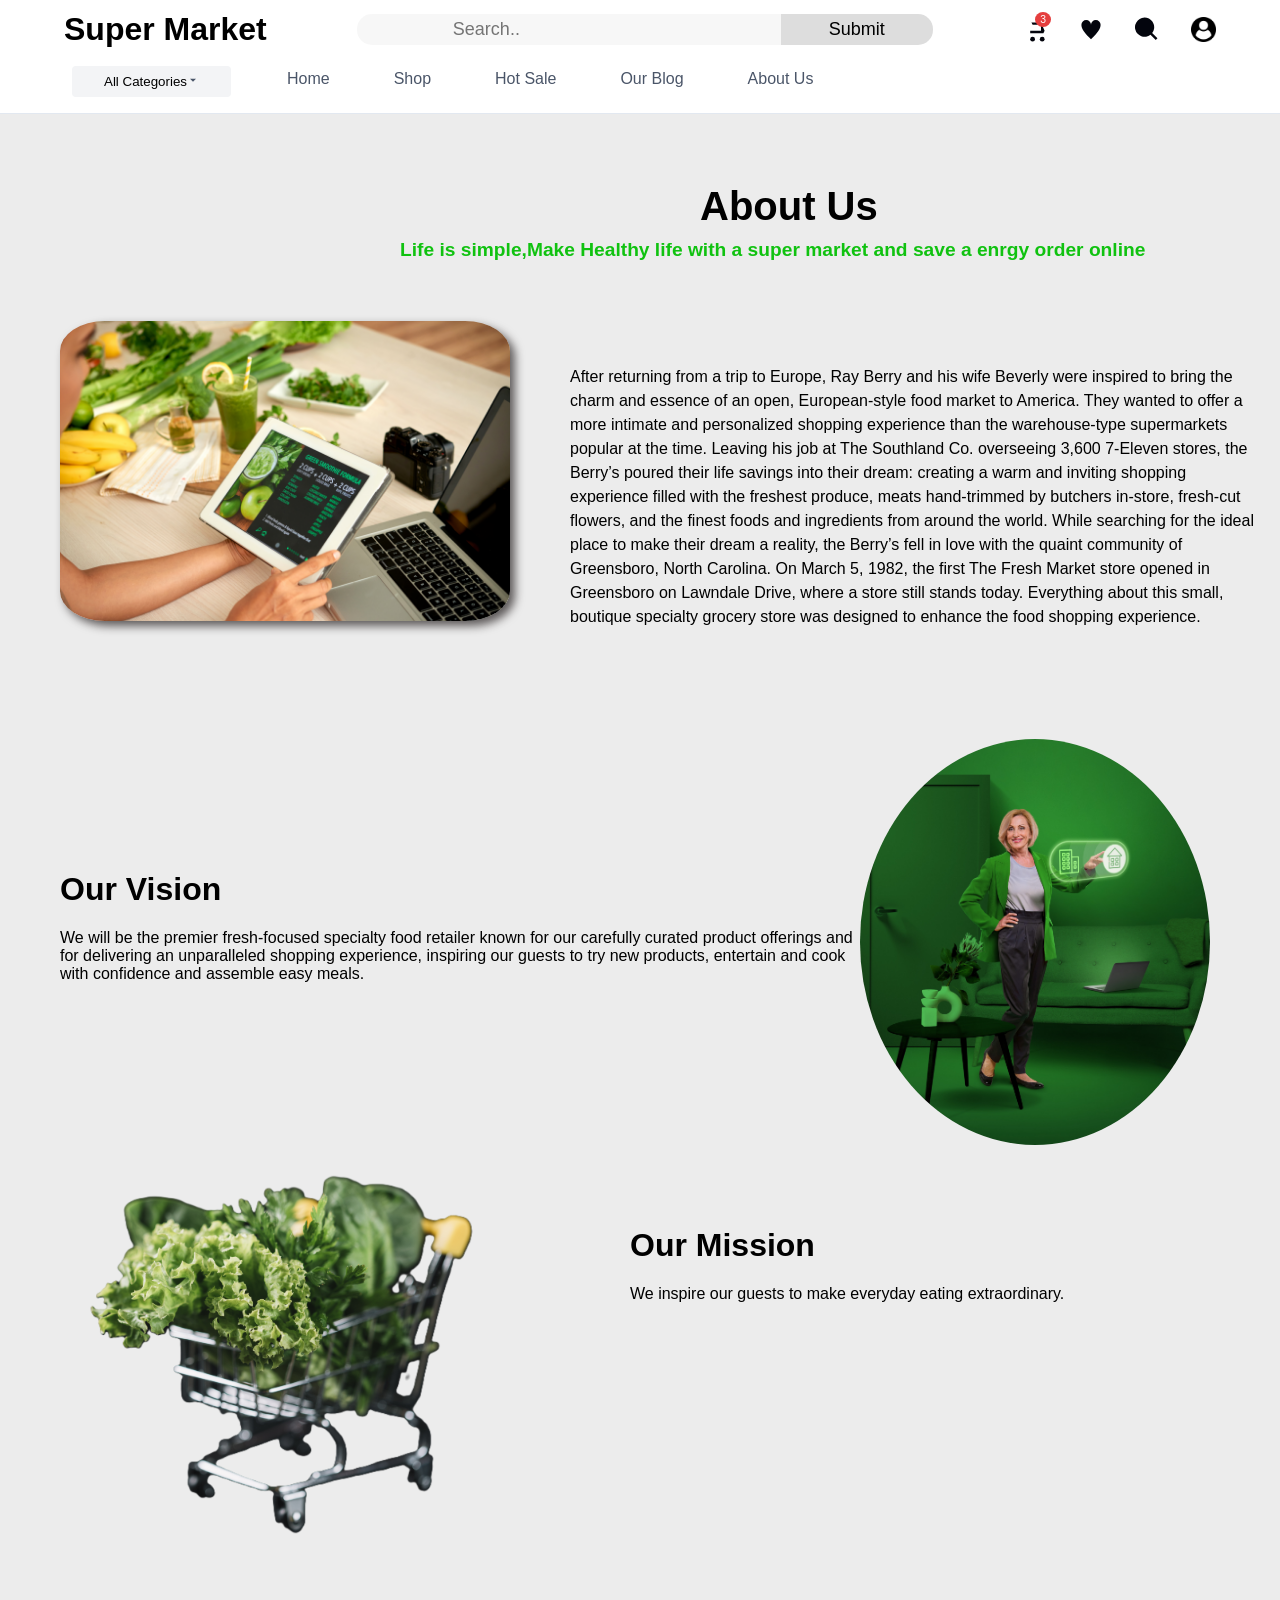
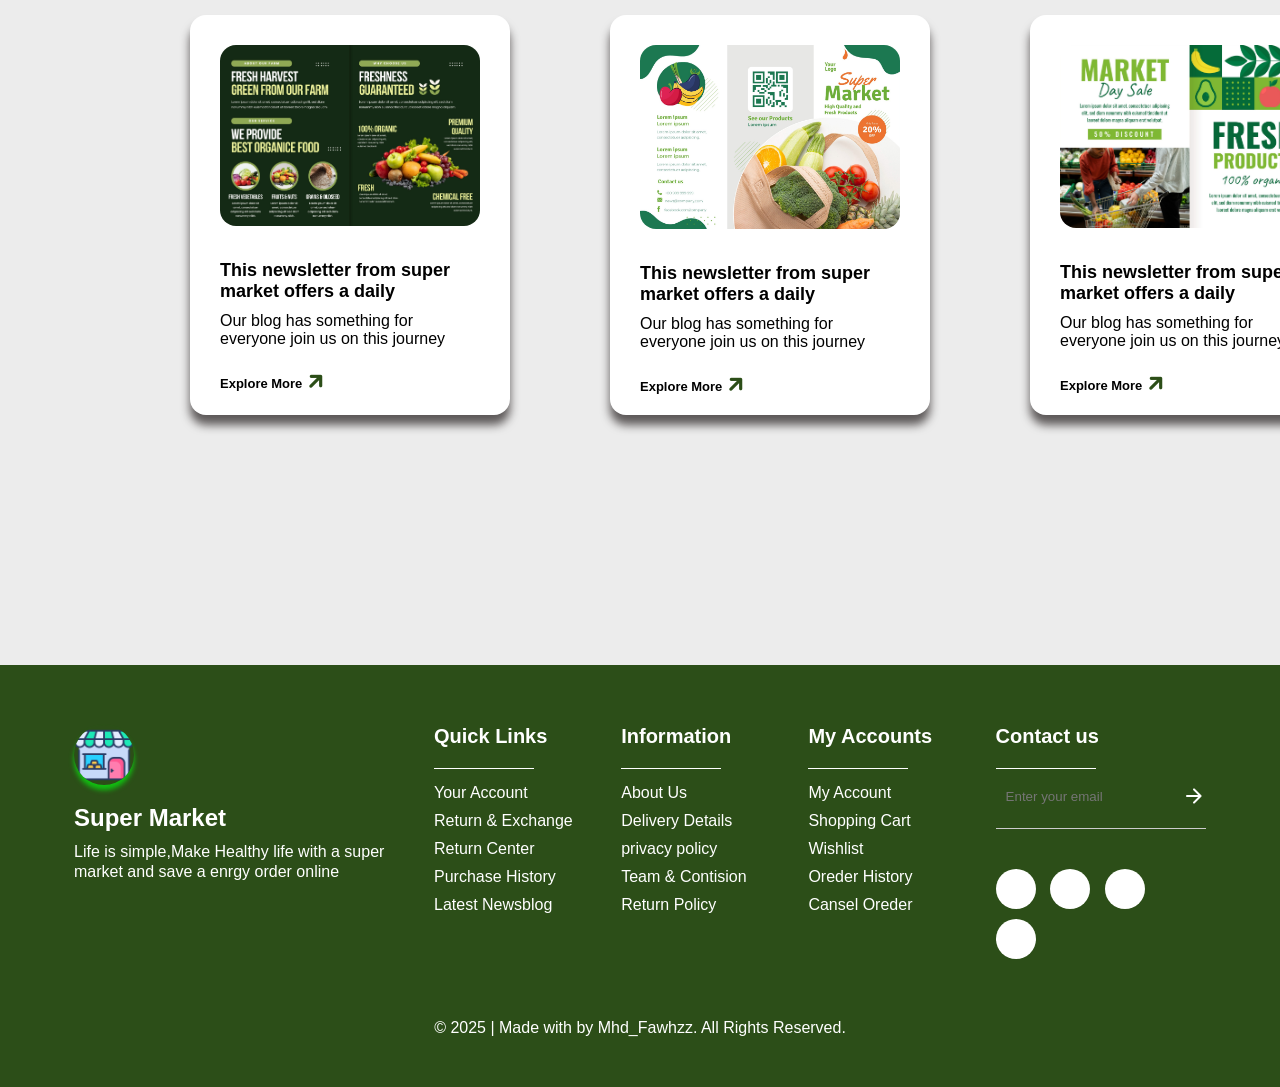
==== aboutus.html @ 15c388a7 "Update aboutus.html" ====
<!DOCTYPE html>
<html lang="en">
<head>
    <meta charset="UTF-8">
    <meta name="viewport" content="width=device-width, initial-scale=1.0">
    <link rel="stylesheet" href="aboutus.css">
     <link rel="stylesheet" href="https://fonts.googleapis.com/css2?family=Material+Symbols+Rounded:opsz,wght,FILL,GRAD@24,400,0,0&icon_names=arrow_forward" />
    <link rel="stylesheet" href="https://cdn.jsdelivr.net/npm/swiper@11/swiper-bundle.min.css"/>
    <title>Aboutus</title>
</head>
<body>
    <div class="topnav">
    <h1>Super Market</h1>
    <div class="search-container">
      <input type="text" placeholder="Search.." name="search">
      <button type="submit">Submit</button>
    </div>
    <div class="nav-right">
      <button title="Cart" >
        <svg viewBox="0 0 20 20"><path d="M6 2l1 2h8l3 7-1 2H6v-2h9L15 6H8L6 2z"/><circle cx="8" cy="18" r="2"/><circle cx="16" cy="18" r="2"/></svg>
        <span class="badge">3</span>
      </button>
      <button title="Wishlist">
        <svg viewBox="0 0 20 20"><path d="M10 18l-1.45-1.32C4.4 12.36 2 9.28 2 6a4 4 0 018 0 4 4 0 018 0c0 3.28-2.4 6.36-6.55 10.68L10 18z"/></svg>
      </button>
      <button onclick="toggleSearch()" title="Search">
        <svg viewBox="0 0 20 20"><path d="M12.9 14.32a8 8 0 111.414-1.414l4.387 4.386-1.414 1.415-4.387-4.387z"/></svg>
      </button>
      <button onclick="">
        <img src="assets/user_9131521.png" alt="login" style="width: 25px;">
      </button>
    </div>  
  </div>
  <div class="navsec">
    <div class="nav-left">
      <div class="dropdown">
        <button id="cat-btn" onclick="myFunction()">
          All Categories
          <svg viewBox="0 0 20 20"><path d="M5 8l5 5 5-5H5z"/></svg>
        </button>
        <div class="dropdown-menu" id="cat-menu">
          <a href="#">Electronics</a>
          <a href="#">Fashion</a>
          <a href="#">Home & Garden</a>
          <a href="#">Sports</a>
        </div>
      </div> 
      <div class="nav-links" id="main-nav">
        <a href="index.html">Home</a>
        <a href="allproducts.html">Shop</a>
        <a href="#">Hot Sale</a>
        <a href="aboutus.html">Our Blog</a>
        <a button onclick="mFunction()">About Us</a>
      </div>
    </div>
  </div>
  <div class="contanior">
   
    <div class="content">
       <h2>About Us</h2>
      <p>Life is simple,Make Healthy life with a super market and save a enrgy order online </p>
    <img src="assets/reading-recipe.jpg" alt="market" ><br>
    
    <div class="cont">
    <a>After returning from a trip to Europe, Ray Berry and his wife Beverly were inspired to bring the charm and essence of an open, European-style food market to America.  They wanted to offer a more intimate and personalized shopping experience than the warehouse-type supermarkets popular at the time.

Leaving his job at The Southland Co. overseeing 3,600 7-Eleven stores, the Berry’s poured their life savings into their dream: creating a warm and inviting shopping experience filled with the freshest produce, meats hand-trimmed by butchers in-store, fresh-cut flowers, and the finest foods and ingredients from around the world.


While searching for the ideal place to make their dream a reality, the Berry’s fell in love with the quaint community of Greensboro, North Carolina.  On March 5, 1982, the first The Fresh Market store opened in Greensboro on Lawndale Drive, where a store still stands today. Everything about this small, boutique specialty grocery store was designed to enhance the food shopping experience.

</a></div>
    </div>
    <div class="mission">
      <div class="cont">
      <h1>Our Vision</h1>
      
We will be the premier fresh-focused specialty food retailer known for our carefully curated product offerings and for delivering an unparalleled shopping experience, inspiring our guests to try new products, entertain and cook with confidence and assemble easy meals.
      </div>
      <img src="assets/aboutus1.jpg" >

    </div>
    <div class="vision">
      <img src="assets/aboutus2.png" >
      
      <div class="cont">
        
        <h1>Our Mission</h1>
We inspire our guests to make everyday eating extraordinary.
      </div>
      
    </div>
</div>
  
  <section class="newsletters">
 

  <div class="newsletter">
    <div class="news">
    <img src="assets/news1.jpg" alt="">
    <h3>This newsletter from super market offers a daily  </h3>
    <p>Our blog has something for everyone join us on this journey</p>
    <div class="explore">
    <p>Explore More<button class="material-symbols-rounded">
              arrow_forward
            </button></p>
  </div></div>
  <div class="news">
    <img src="assets/news2.jpg" alt="">
    <h3>This newsletter from super market offers a daily  </h3>
    <p>Our blog has something for everyone join us on this journey</p>
    <div class="explore">
    <p>Explore More<button class="material-symbols-rounded">
              arrow_forward
            </button></p>
  </div></div>
  <div class="news">
    <img src="assets/news3.jpg" alt="">
    <h3>This newsletter from super market offers a daily  </h3>
    <p>Our blog has something for everyone join us on this journey</p>
    <div class="explore">
    <p>Explore More<button class="material-symbols-rounded">
              arrow_forward
            </button></p>
      </div>
    </div>
</div>
</section></div>
<footer>
        <div class="container">
            <div class="col-1">
                <img src="assets/market.png" alt="">
                <h2>Super Market</h2>
                <p>Life is simple,Make Healthy life with a super market and save a enrgy order online
                </p>
            </div>
            <div class="col-2">
                <h3>Quick Links</h3>
                <ul>
                    <li><a href="#">Your Account</a></li>
                    <li><a href="#">Return & Exchange</a></li>
                    <li><a href="#">Return Center</a></li>
                    <li><a href="#">Purchase History</a></li>
                    <li><a href="#">Latest Newsblog</a></li>
                </ul>
            </div>
            <div class="col-3">
                <h3>Information</h3>
                <ul>
                    <li><a href="#">About Us</a></li>
                    <li><a href="#">Delivery Details</a></li>
                    <li><a href="#">privacy policy</a></li>
                    <li><a href="#">Team & Contision</a></li>
                    <li><a href="#">Return Policy</a></li>
                  
                </ul>
            </div>
            <div class="col-3">
                <h3>My Accounts</h3>
                <ul>
                    <li><a href="#">My Account</a></li>
                    <li><a href="#">Shopping Cart</a></li>
                    <li><a href="#">Wishlist</a></li>
                    <li><a href="#">Oreder History</a></li>
                    <li><a href="#">Cansel Oreder</a></li>
                  
                </ul>
            </div>
            <div class="col-4">
                <h3>Contact us</h3>
                <form>
                    <i class="far fa-envelope"></i>
                    <input type="email" placeholder="Enter your email" required>
                    <button class="material-symbols-rounded">
              arrow_forward
            </button>
                </form>
                <div class="social-icons">
                    <a href="#"><i class="fab fa-facebook-f"><img src="whatsapp (1).png" alt=""></i></a>
                    <a href="#"><i class="fab fa-twitter"></i><img src="facebook.png" alt=""></a>
                    <a href="#"><i class="fab fa-instagram"><img src="instagram (1).png" alt=""></i></a>
                    <a href="#"><i class="fab fa-linkedin-in"><img src="tik-tok (1).png" alt=""></i></a>
                </div>
            </div>
        </div>
        <div class="footer-2">
            <p>© 2025 | Made with by Mhd_Fawhzz. All Rights Reserved.</p>
        </div>
    </footer>
</body>
---- aboutus.css ----
* {
  box-sizing: border-box;
  margin: 0;
  padding: 0; 
}
body {
  font-family: Arial, Helvetica, sans-serif;
  background-color: #ececec;
  align-items: center;
  justify-content: center;
  
}
.topnav {
  display: flex;
  align-items: center;
  justify-content: space-between;
  background-color:white;
  padding: 0.7rem 4rem;
  position: absolute;
  width: 100%; 
}
.topnav .search-container {
  display: flex;
  align-items: center;
}
.topnav input[type="text"] {
  padding: 0.3rem 6rem;
  font-size: 18px;
  border: none;
  border-radius: 15px 0 0 15px;
  background-color: #f4f4f4b4;
}

.topnav .search-container button {
  padding: 0.3rem 3rem;
  font-size: 18px;
  border: none;
  border-radius: 0 15px 15px 0;
  background: #ddd;
  cursor: pointer;
}

.nav-right {
  display: flex;
  align-items: center;
  gap: 2rem;
}

.nav-right button {
  background: none;
  border: none;
  cursor: pointer;
  position: relative;
  display: flex;
  align-items: center;
}

.nav-right button svg {
  width: 1.5rem;
  height: 1.7rem;
  fill: #03050d;
}

.badge {
  position: absolute;
  top: -4px;
  right: -4px;
  background: #e53e3e;
  color: #fff;
  font-size: 0.65rem;
  padding: 2px 5px;
  border-radius: 50%;
}
.navsec{
  display: flex;
  align-items: center;
  padding: 1rem 4.5rem;
  justify-content: space-between;
  background-color:white;
  border-bottom: 1px solid #e2e8f0;
  width: 100%;
}
.navsec .nav-left {
  display:flex;
  gap: 3rem;    
}
.navsec .dropdown {
  position: relative;
}
.navsec .dropdown > button {
  background: #f3f4f6;
  border: none;
  padding: 0.5rem 2rem;
  display: flex;
  cursor: pointer;
  border-radius: 4px;
  margin-top: 50px;
  position: relative;    
}
.navsec .dropdown > button svg {
  width: 0.75rem;
  height: 0.75rem;
  fill: #4a5568;  
}
.navsec .dropdown-menu {
  position:absolute;
  top: 110%;
  left: 0;
  background: #fff;
  box-shadow: 0 2px 6px rgba(0,0,0,0.1);
  border-radius: 4px;
  overflow: hidden;
  display: none;
  min-width: 200px;
  z-index: 10;
}
.dropdown-menu.show {
  display: block;
}
.dropdown-menu a {
  display: block;
  padding: 0.5rem 1rem;
  color: #2d3748;
  text-decoration: none;
}
.dropdown-menu a:hover {
  background: #f7fafc;
}
.navsec .nav-links {
  display: flex;
  align-items: center;
  gap:  3rem;
  margin-top: 45px;
}
.navsec .nav-links a {
  text-decoration: none;
  color: #4a5568;
  padding: 0.5rem;
  transition: color 0.2s;
}
.navsec .nav-links a:hover {
  color: #2b6cb0;
  font-family: Arial, Helvetica, sans-serif;
}
.contanior{
    width: 100%;
}
.contanior .content{
    margin-top: 70px;
    align-items: center;
    justify-content: center;
}
.content h2{
    font-size: 2.5rem;
    margin-left: 700px;
    font-weight: bold;
}
.contanior p{
    color: rgb(16, 194, 16);
    margin-top: 10px;
    font-size: 1.2rem;
    margin-left: 400px;
    font-weight: bold;
}
.content img{
    width: 450px; 
    border-radius: 10%;
    box-shadow: 5px 5px 10px #5d5959;
    margin-left: 60px;
    margin-top: 60px;
}

.content .cont{
    margin-left: 550px;
    margin-top: -280px;
    padding: 20px;
}
.content a{
    line-height: 1.5rem;
}
.contanior .mission{
    margin-top: 150px;
    display: flex;
    
}
.mission .cont{
    margin-left: 60px;
    margin-top: 50px;
    position: relative;
    
}
.cont h1{
    line-height: 5rem;
}
.mission img{
  width: 350px;
     border-radius: 50%;
      margin-right: 70px;
      margin-top: -60px;
    
}
.contanior .vision{
    margin-top: -10px;
    display: flex;
}
.vision .cont{
    margin-top: 70px; 
    margin-left: 150px;
}
.vision img{
    width: 400px;
    margin-left: 80px;
    position: relative;
}
.newsletters{
  width: 100%;
  margin-top: -300px;
  min-height: 100vh;
  
}
.newsletters .newsletter{
  position:absolute;
  margin-top: 370px;
  margin-left: 180px;
  display: flex;
  gap: 80px;

}
.newsletters .newsletter .news{
  width: 320px;
  height: 400px;
  box-shadow: 0px 10px 10px #5d5959;
  border-radius: 16px;
  margin: 10px ;
  overflow: hidden;
  background-color:#fff;
  padding: 30px;
  
}
.newsletters .newsletter img{
  width: 260px;
  border-radius: 16px;
}
.newsletters .newsletter h3{
  margin-top: 30px;
  font-size: 18px;
}
.newsletters .newsletter p{
  margin-top: 10px;
  font-size: 16px;
}
.newsletters .newsletter .explore p{
  font-size: 13px;
  font-weight: bold;
  margin-top: 28px;
}
.news .material-symbols-rounded{
  height: 28px;
  width: 28px;
  color: #2c4e18;;
  background: none;
  cursor: pointer;
  border:none;
  transform: rotate(-45deg);
  transition: 0.4s ease;
  font-weight: bold;
  position: absolute;
  margin-top: -9px;
  
}
footer {
    width: 100%;
    margin-top: 130px;
    bottom: 0;
    background: #2c4e18;
    color: #fff;
    padding: 50px 0px;
}
.container {
    width: 90%;
    margin: auto;
    display: flex;
    justify-content: space-between;
    align-items: flex-start;
    flex-wrap: wrap;
}
.container h3::after {
    content: "";
    display: block;
    height: 1px;
    width: 100px;
    background: #fff;
    margin-top: 20px;
}
.container li a:hover {
    color: rgb(16, 194, 16);
    transition: all 0.5s ease;
}
.col-1 {
    flex-basis: 30%;
    padding: 10px;
    margin-bottom: 20px;
}
.col-1 img {
    width: 60px;
    margin-bottom: 15px;
    border-radius: 50%;
    box-shadow: 0px 5px 5px rgb(16, 194, 16);
}
.col-1 p {
    color: #fff;
    margin-top: 10px;
    font-size: 16px;
    line-height: 20px;
}
.col-2 {
    flex-basis: 15%;
    padding: 10px;
    margin-bottom: 20px;

}
.col-2 h3 {
    color: #fff;
    font-size: 20px;
    margin-bottom: 15px;
}
.col-2 ul {
    list-style: none;
}
.col-2 ul li {
    margin-bottom: 10px;
}
.col-2 ul li a {
    color: #fff;
    text-decoration: none;
}
.col-3 {
    flex-basis: 15%;
    padding: 10px;
    margin-bottom: 20px;
}
.col-3 h3 {
    color: #fff;
    font-size: 20px;
    margin-bottom: 15px;
}
.col-3 ul {
    list-style: none;
}
.col-3 ul li {
    margin-bottom: 10px;
}
.col-3 ul li a {
    color: #fff;
    text-decoration: none;
}
.col-4 {
    flex-basis: 20%;
    padding: 10px;
    margin-bottom: 20px;
}
.col-4 h3 {
    color: #fff;
    font-size: 20px;
    margin-bottom: 15px;
}
form{
    display: flex;
    justify-content: space-between;
    align-items: center;
    border-bottom: 1px solid #ccc;
    padding-bottom: 20px;
}
form .far{
    color: #ccc;
    margin-right: 10px;
}
form input{
    background: transparent;
    width: 100%;
    border: none;
    color: #fff;
    outline: none;
}
form button{
    background: transparent;
    border: none;
    color: #fff;
    cursor: pointer;
    outline: none;
}
.social-icons{
    margin-top: 40px;
}
.social-icons a{
    display: inline-block;
    width: 40px;
    height: 40px;
    background: #fff;
    color: #25262A;
    text-align: center;
    line-height: 40px;
    border-radius: 50%;
    margin-right: 10px;
    margin-bottom: 10px;
    transition: all 0.5s ease;
}
.social-icons a:hover{
    background: rgb(16, 194, 16);
    color: #fff;
    transition: all 0.5s ease;
}
.social-icons img{
  width: 30px;
  margin-top: 5px;
}
.footer-2{
    width: 100%;
    background: #2c4e18;
    color: #fff;
    padding-top: 20px;
    text-align: center;
}
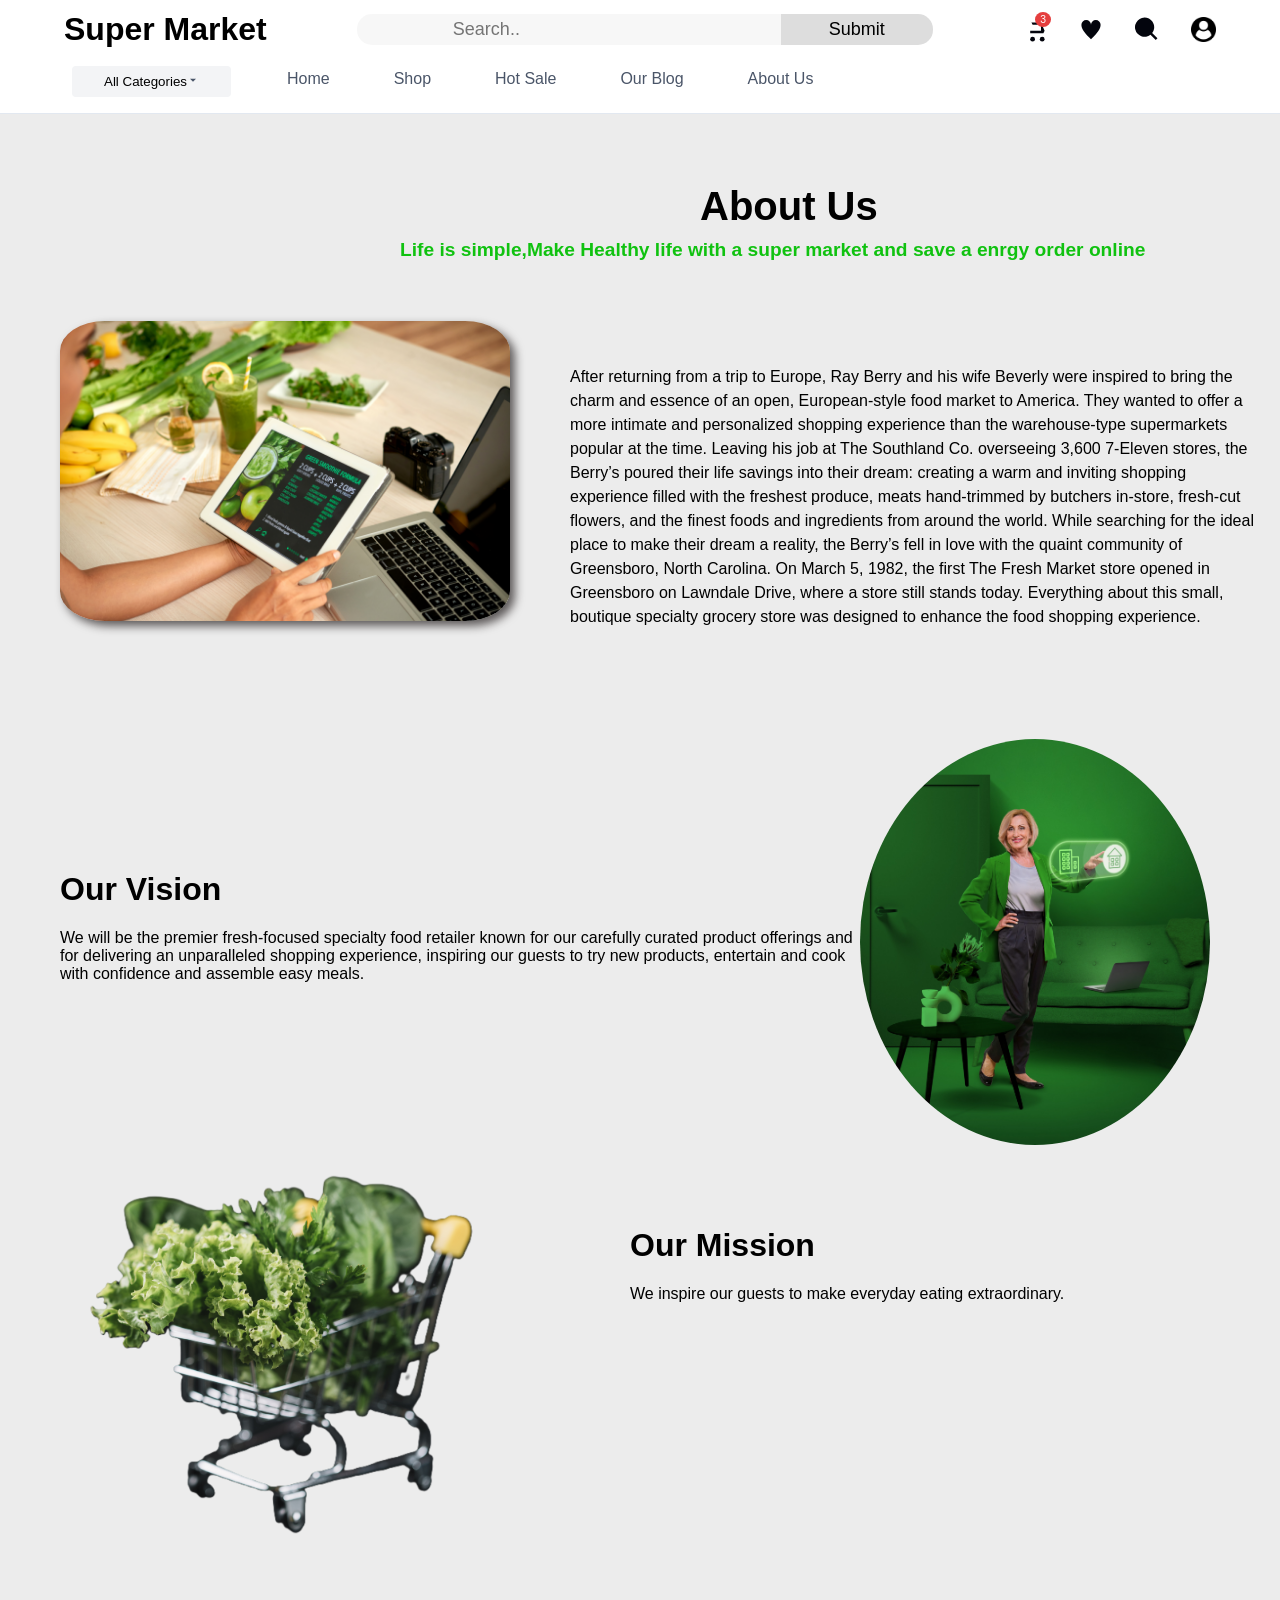
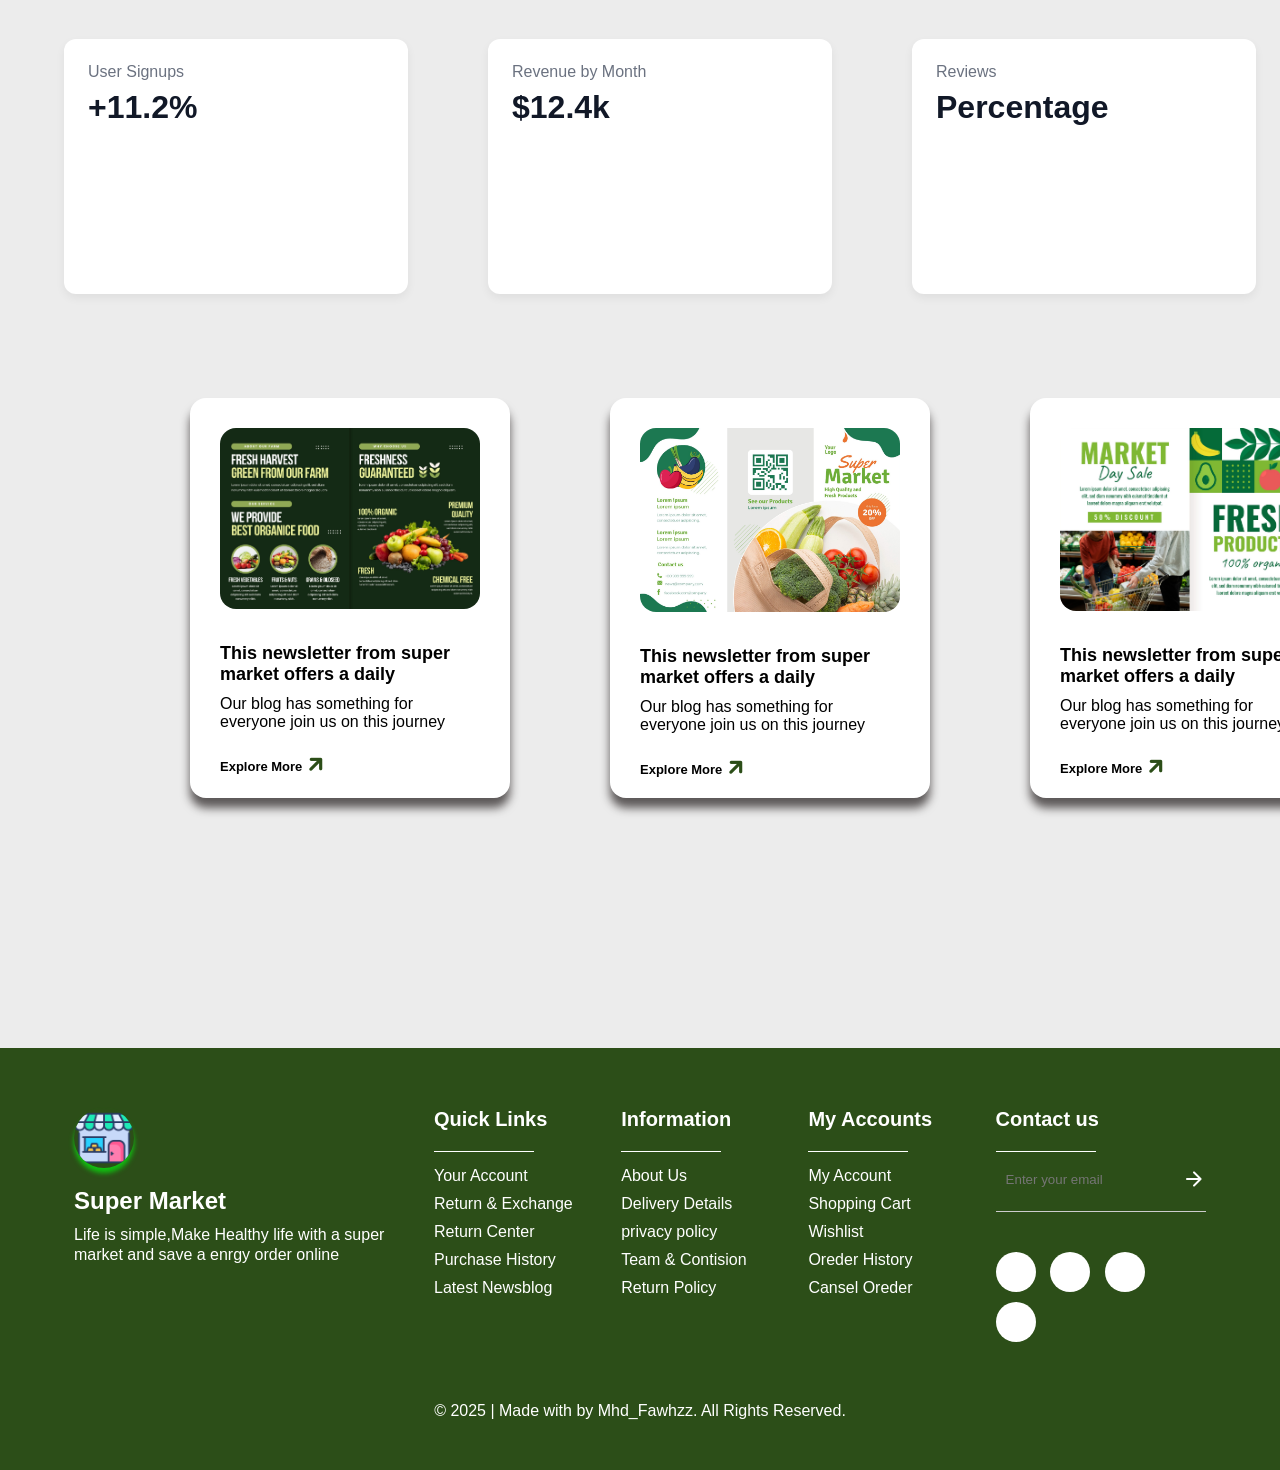
==== commit 65e851bb: "Update aboutus.html" ====
--- a/aboutus.html
+++ b/aboutus.html
@@ -48,9 +48,9 @@
       <div class="nav-links" id="main-nav">
         <a href="index.html">Home</a>
         <a href="allproducts.html">Shop</a>
-        <a href="#">Hot Sale</a>
+        <a href="offers.html">Hot Sale</a>
         <a href="aboutus.html">Our Blog</a>
-        <a button onclick="mFunction()">About Us</a>
+        <a href="aboutus.html">About Us</a>
       </div>
     </div>
   </div>
@@ -91,10 +91,31 @@
       
     </div>
 </div>
-  
-  <section class="newsletters">
- 
-
+ <div class="cards-grid-container">
+    <div class="mc-card">
+        <h3 class="mc-card-title">User Signups</h3>
+        <p class="mc-card-figure">+11.2%</p>
+        <div class="mc-chart-container">
+            <canvas id="lineChart"></canvas>
+        </div>
+    </div>
+    <div class="mc-card">
+        <h3 class="mc-card-title">Revenue by Month</h3>
+        <p class="mc-card-figure">$12.4k</p>
+        <div class="mc-chart-container">
+            <canvas id="barChart"></canvas>
+        </div>
+    </div>
+    <div class="mc-card">
+        <h3 class="mc-card-title">Reviews</h3>
+        <p class="mc-card-figure">Percentage</p>
+        <div class="mc-chart-container">
+            <canvas id="pieChart"></canvas>
+        </div>
+    </div>
+  </div>
+<script src="aboutus.js"></script>
+    <section class="newsletters">
   <div class="newsletter">
     <div class="news">
     <img src="assets/news1.jpg" alt="">
--- a/aboutus.css
+++ b/aboutus.css
@@ -211,6 +211,44 @@
     width: 400px;
     margin-left: 80px;
     position: relative;
+}
+.cards-grid-container {
+  display: flex;
+  margin-top: 80px;
+  margin-left: 40px;
+    display: grid;
+    grid-template-columns: repeat(auto-fill, minmax(300px, 1fr));
+    gap:5rem;
+    padding: 1.5rem;
+}
+
+.mc-card {
+    --mc-card-radius: 12px;
+    --mc-card-shadow: 0 4px 10px rgba(0,0,0,0.06);
+    background-color: #ffffff;
+    border-radius: var(--mc-card-radius);
+    box-shadow: var(--mc-card-shadow);
+    padding: 1.5rem;
+}
+
+.mc-card-title {
+    font-size: 1rem;
+    font-weight: 500;
+    color: #6b7280;
+    margin: 0 0 0.5rem;
+}
+
+.mc-card-figure {
+    font-size: 2rem;
+    font-weight: 700;
+    color: #111827;
+    margin: 0;
+}
+
+.mc-chart-container {
+    position: relative;
+    margin-top: 1.5rem;
+    height: 120px;
 }
 .newsletters{
   width: 100%;
